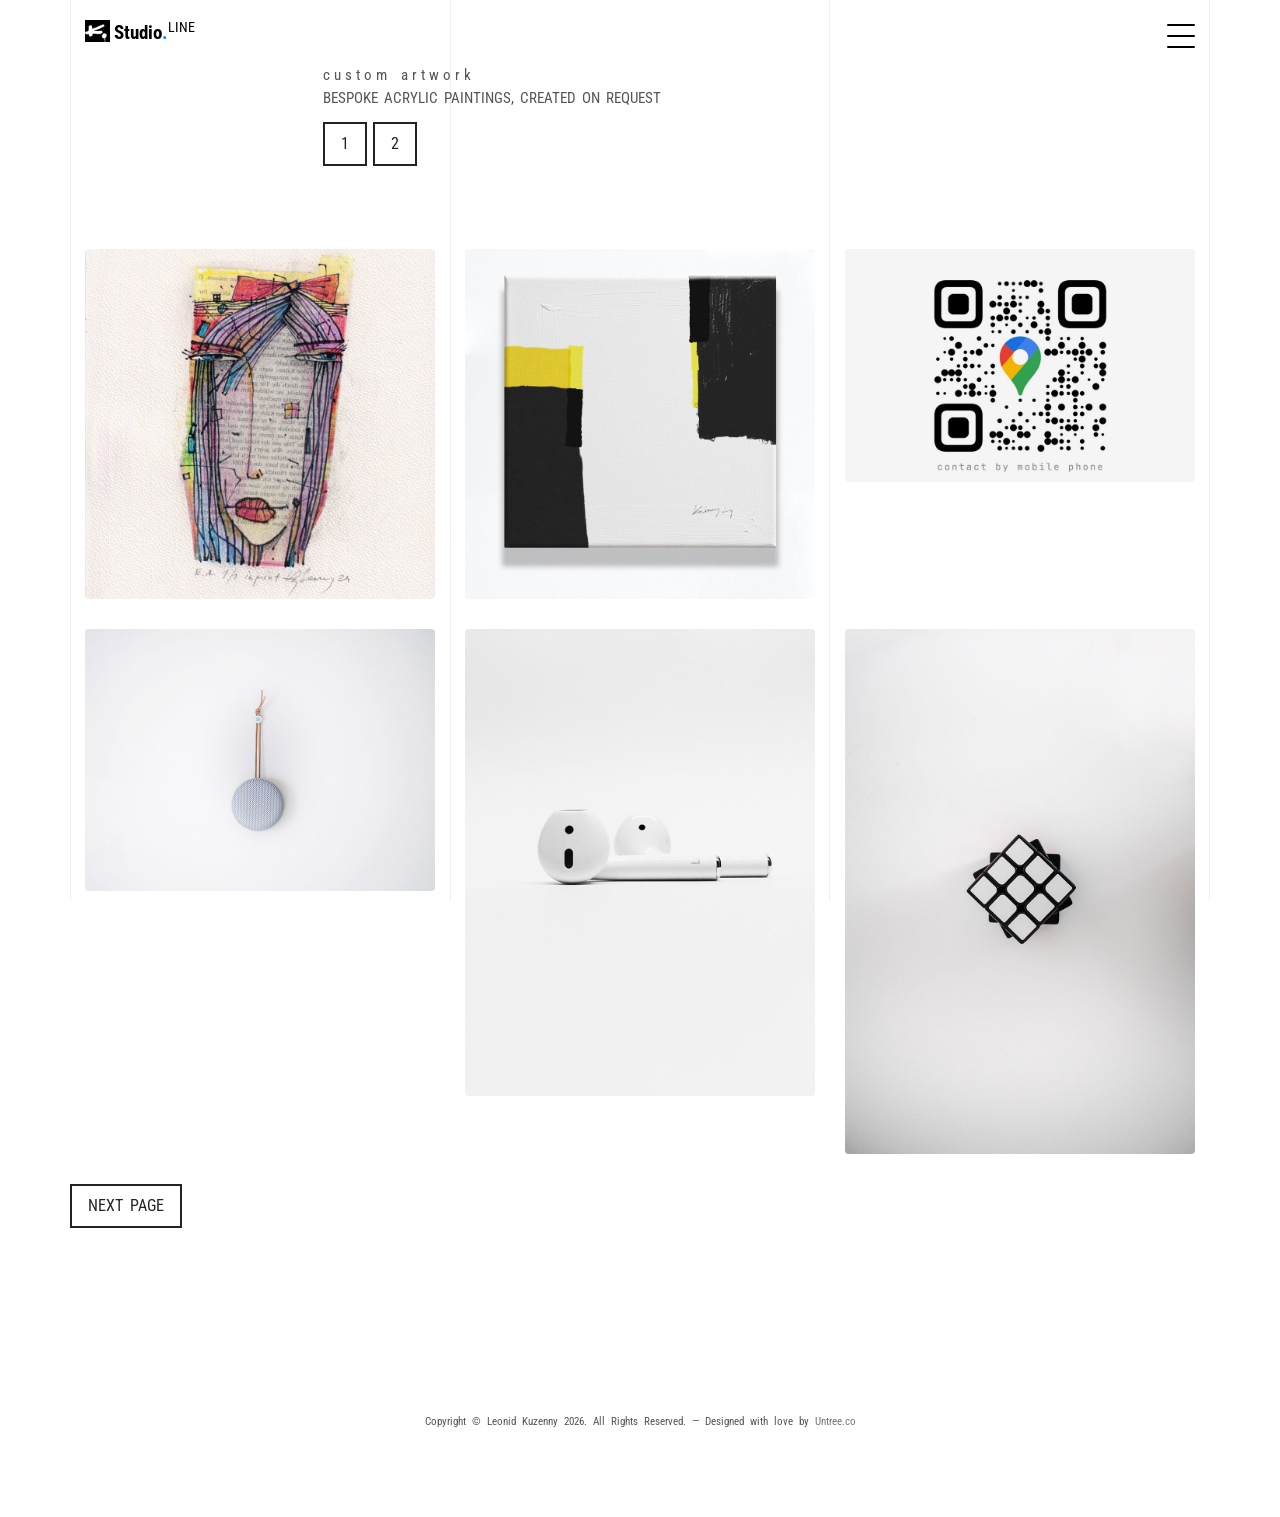
==== index.html @ 8657c37e "Update index.html" ====
<!doctype html>
<html lang=en>
<head>
<title>KUZENNY.COM – Bespoke Abstract Paintings on request. Painting on Canvas</title>
<meta charset=utf-8>
<meta name=viewport content="width=device-width,initial-scale=1,shrink-to-fit=no">
<meta name=author content="Leonid Kuzenny">
<link rel=icon href=/favicon.ico>
<link rel=icon type=image/png sizes=96x96 href=/favicon-96x96.png>
<meta name=description content="Official website of Leonid Kuzenny – bold and expressive abstract paintings on canvas. Explore unique large-format artworks, contact for commissions, and discover the latest creations.">
<meta name=keywords content="custom painting, abstract paintings, Leonid Kuzenny, large canvas art, custom abstract art, bespoke abstract paintings on request">
<link rel=preconnect href=https://fonts.googleapis.com>
<link rel=preconnect href=https://fonts.gstatic.com crossorigin>
<link href="https://fonts.googleapis.com/css2?family=Roboto+Condensed:ital,wght@0,100..900;1,100..900&display=swap" rel=stylesheet>
<link rel=stylesheet href=css/bootstrap.min.css>
<link rel=stylesheet href=fonts/flaticon/font/flaticon.css>
<link rel=stylesheet href=css/aos.css>
<link rel=stylesheet href=css/style.css>
</head><body data-spy=scroll data-target=.site-navbar-target data-offset=100><div class=lines-wrap><div class=lines-inner><div class=lines></div></div></div>
<div class="site-mobile-menu site-navbar-target"><div class=site-mobile-menu-header><div class=site-mobile-menu-close><span class="icofont-close js-menu-toggle"></span></div></div>
<div class=site-mobile-menu-body></div></div><nav class="site-nav dark mb-5 site-navbar-target"><div class=container><div class=site-navigation>
<a href=index.html class="logo m-0" style=text-decoration:none;display:inline-flex;align-items:flex-end>
<img src=logo.png width=25 height=22 alt="logo" style=margin:0;border:none><span style=line-height:1;margin-left:4px>Studio<span class=text-primary>.</span><sup>LINE</sup></span></a>

<ul class="js-clone-nav d-none d-lg-inline-none site-menu float-right site-nav-wrap">
<li><a href="/index.html" class="nav-link active">HOME</a></li>
<li><a href="/artwork.html" class="nav-link">All ARTWORK</a></li>
<li><a href="/bespoke.html" class="nav-link">BESPOKE</a></li>
<li><a href="/bio.html" class="nav-link">B I O</a></li>
<li><a href="/secure-guarantee.html" class="nav-link">SECURE GUARANTEE</a></li>
</ul>
  
<a href=# class="burger ml-auto float-right site-menu-toggle js-menu-toggle d-inline-block d-lg-inline-block" data-toggle=collapse data-target=#main-navbar><span></span></a></div></div></nav>
<div class="untree_co-section pb-0" id=home-section><div class=container><div class="row justify-content-center text-left"><div class=col-md-7>

<h1>custom artwork</h1>
<h2 class="subheading gsap-reveal-hero mb-4">Bespoke Acrylic Paintings, Created on Request</h2>
  
<a href="artwork/abstract-painting-4/index.html" target=_blank class="btn btn-outline-black">1</a> 
<a href="artwork/abstract-painting-4/index.html" target=_blank class="btn btn-outline-black">2</a>
  </p>
  
</div></div></div></div>
<div class="untree_co-section untree_co-section-4 pb-0" id=portfolio-section><div class=container><div class=relative><div class=loader-portfolio-wrap><div class=loader-portfolio>
</div></div></div>
<div id=portfolio-single-holder></div>
  
<div class=portfolio-wrapper><div id=posts class=row>

<div class="item web branding col-sm-6 col-md-6 col-lg-4 isotope-mb-2">  
<a href="artwork/abstract-painting-4/index.html" class="portfolio-item ajax-load-page isotope-item gsap-reveal-img" data-id="1"><div class="overlay"><div class="portfolio-item-content">
<h3>Obsessed Book</h3><p>web, branding</p></div></div><img src="images/img_1.jpg" class="lazyload img-fluid" alt="Images"></a></div>

<div class="item web branding col-sm-6 col-md-6 col-lg-4 isotope-mb-2">  
<a href="artwork/abstract-painting-4/index.html" class="portfolio-item ajax-load-page isotope-item gsap-reveal-img" data-id="1"><div class="overlay"><div class="portfolio-item-content">
<h3>Obsessed Book</h3><p>web, branding</p></div></div><img src="images/img_2.jpg" class="lazyload img-fluid" alt="Images"></a></div>

<div class="item web branding col-sm-6 col-md-6 col-lg-4 isotope-mb-2">  
<a href="portfolio-single-3.html" class="portfolio-item ajax-load-page isotope-item gsap-reveal-img" data-id="1"><div class="overlay"><div class="portfolio-item-content">
<h3>Obsessed Book</h3><p>web, branding</p></div></div><img src="images/img_3.jpg" class="lazyload img-fluid" alt="Images"></a></div>

<div class="item web branding col-sm-6 col-md-6 col-lg-4 isotope-mb-2">  
<a href="portfolio-single-4.html" class="portfolio-item ajax-load-page isotope-item gsap-reveal-img" data-id="1"><div class="overlay"><div class="portfolio-item-content">
<h3>Obsessed Book</h3><p>web, branding</p></div></div><img src="images/img_4.jpg" class="lazyload img-fluid" alt="Images"></a></div>

<div class="item web branding col-sm-6 col-md-6 col-lg-4 isotope-mb-2">  
<a href="portfolio-single-5.html" class="portfolio-item ajax-load-page isotope-item gsap-reveal-img" data-id="1"><div class="overlay"><div class="portfolio-item-content">
<h3>Obsessed Book</h3><p>web, branding</p></div></div><img src="images/img_5.jpg" class="lazyload img-fluid" alt="Images"></a></div>
  
<div class="item web branding col-sm-6 col-md-6 col-lg-4 isotope-mb-2">  
<a href="portfolio-single-6.html" class="portfolio-item ajax-load-page isotope-item gsap-reveal-img" data-id="1"><div class="overlay"><div class="portfolio-item-content">
<h3>Obsessed Book</h3><p>web, branding</p></div></div><img src="images/img_6.jpg" class="lazyload img-fluid" alt="Images"></a></div>

<p ><a href="https://kuzenny.com/" target="_blank" class="btn btn-outline-black">NEXT PAGE</a></p>    

</div></div></div></div><div class=site-footer><div class="row mt-5"><div class="col-12 text-center"><div class="row mt-5"><div class="col-12 text-center">
<p><small>Copyright &copy; Leonid Kuzenny <script>document.write((new Date).getFullYear())</script>. All Rights Reserved. &mdash; Designed with love by <a href=https://untree.co>Untree.co</a>
</small></p></div></div></div></div><div id=overlayer></div><div class=loader><div class=spinner-border role=status><span class=sr-only>Loading...</span></div></div>
<script src=js/jquery-3.4.1.min.js></script>
<script src=js/bootstrap.min.js></script>
<script src=js/aos.js></script>
<script src=js/custom.js></script>
<script async src="https://www.googletagmanager.com/gtag/js?id=G-SWCY5PZ0N8"></script>
<script>function gtag(){dataLayer.push(arguments)}window.dataLayer=window.dataLayer||[],gtag("js",new Date),gtag("config","G-SWCY5PZ0N8")</script>
</div></body>
</html>
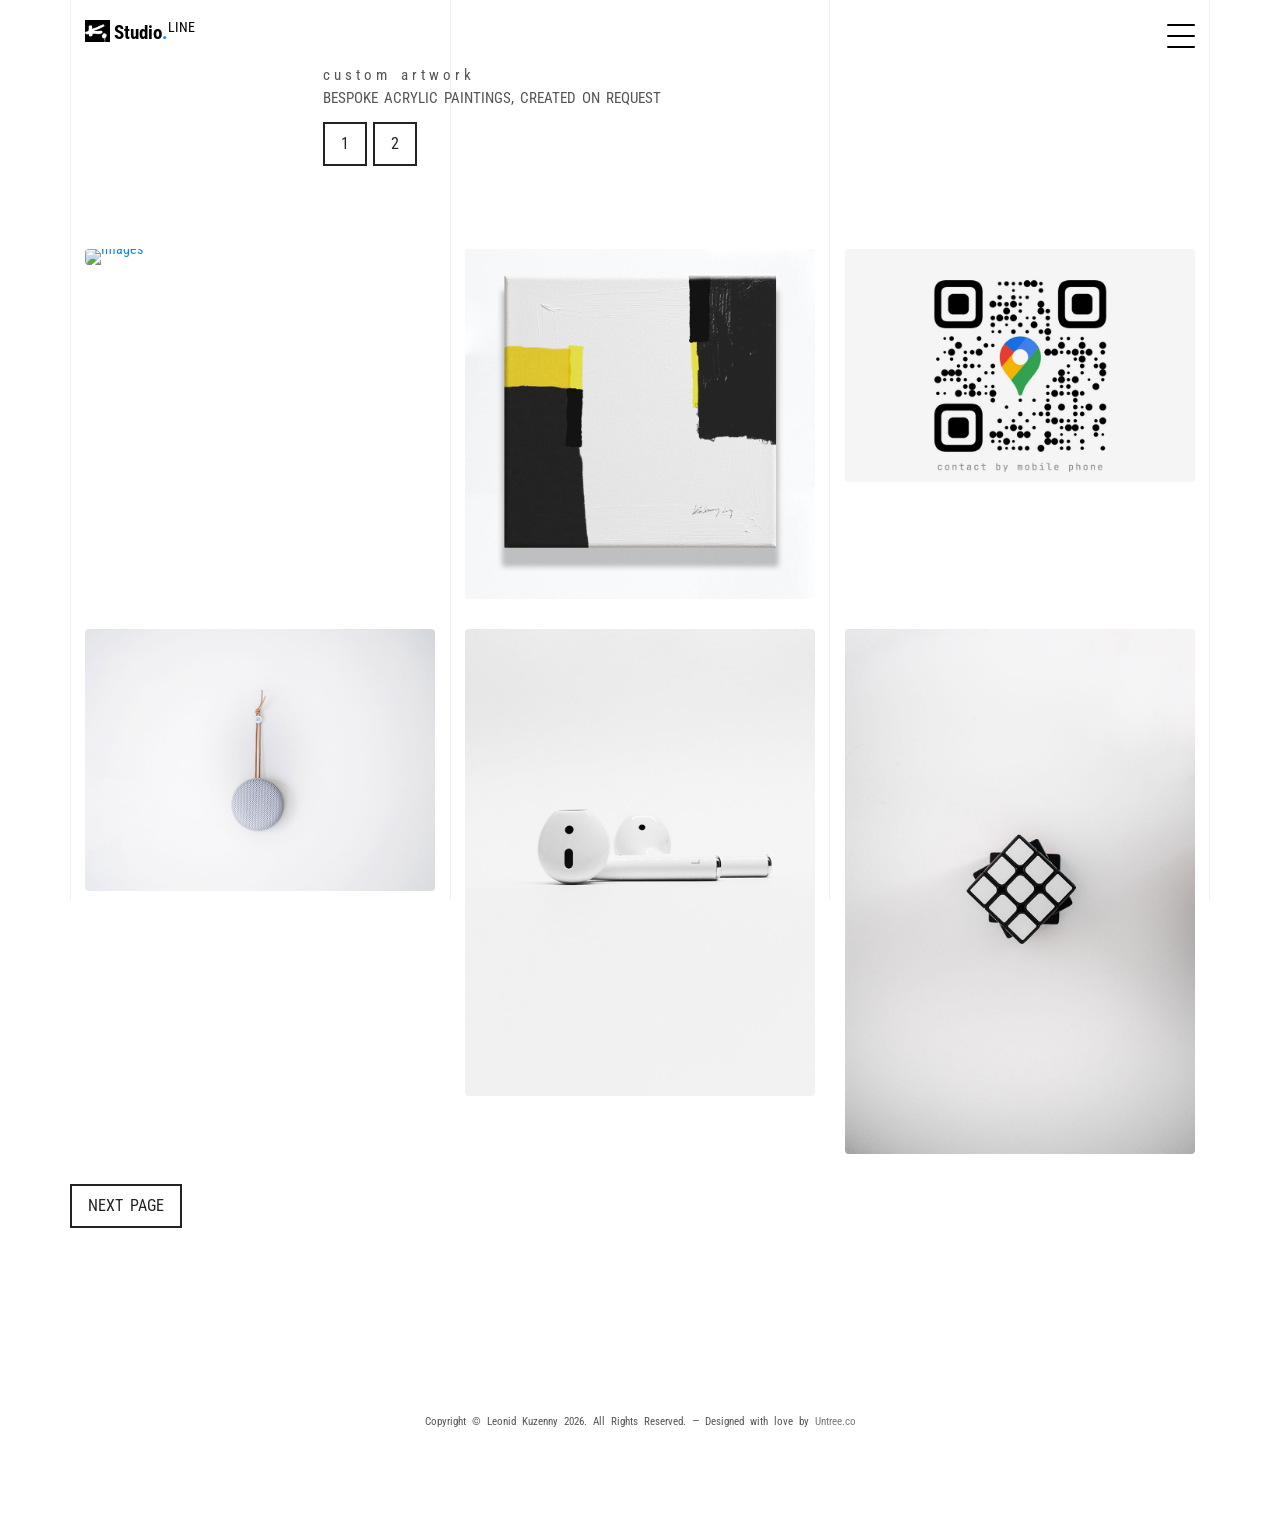
==== commit 1c1dffb7: "Update index.html" ====
--- a/index.html
+++ b/index.html
@@ -49,7 +49,7 @@
 
 <div class="item web branding col-sm-6 col-md-6 col-lg-4 isotope-mb-2">  
 <a href="artwork/abstract-painting-4/index.html" class="portfolio-item ajax-load-page isotope-item gsap-reveal-img" data-id="1"><div class="overlay"><div class="portfolio-item-content">
-<h3>Obsessed Book</h3><p>web, branding</p></div></div><img src="images/img_1.jpg" class="lazyload img-fluid" alt="Images"></a></div>
+<h3>Obsessed Book</h3><p>web, branding</p></div></div><img src="iartwork/abstract-painting-4/abstract-painting-01.jpg" class="lazyload img-fluid" alt="Images"></a></div>
 
 <div class="item web branding col-sm-6 col-md-6 col-lg-4 isotope-mb-2">  
 <a href="artwork/abstract-painting-4/index.html" class="portfolio-item ajax-load-page isotope-item gsap-reveal-img" data-id="1"><div class="overlay"><div class="portfolio-item-content">
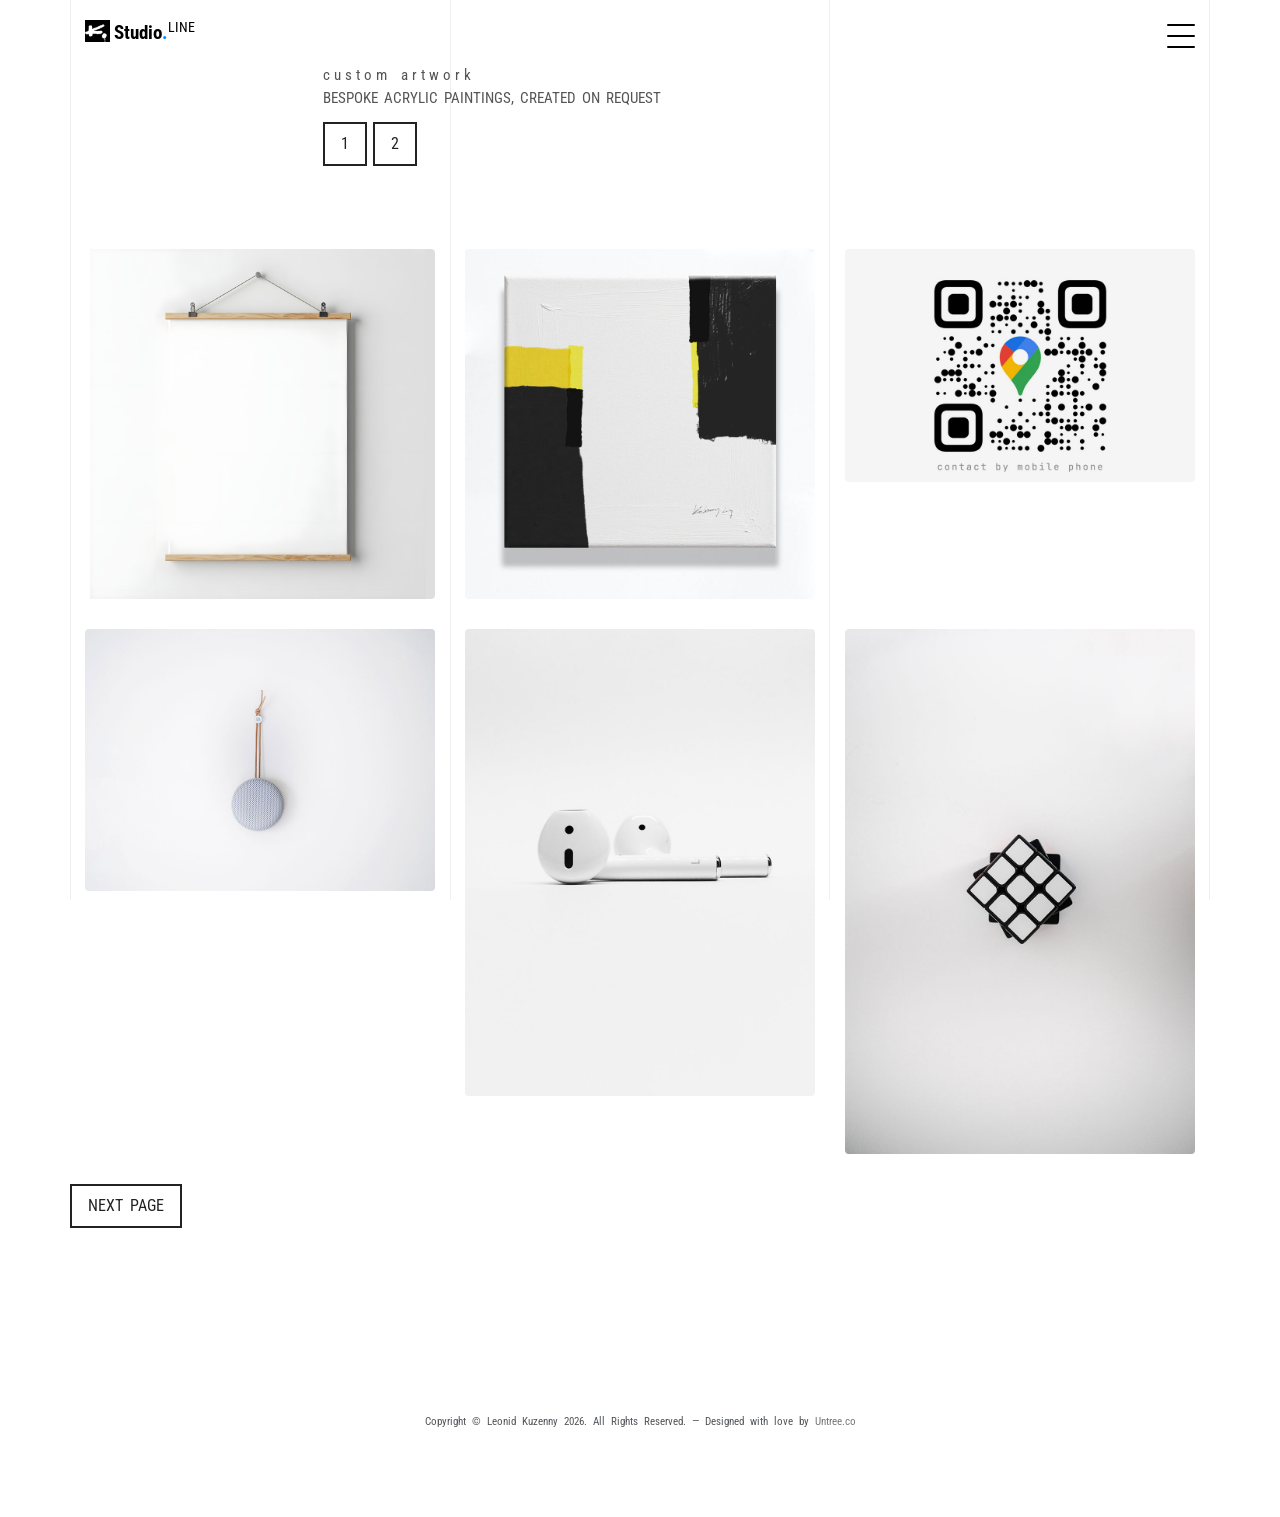
==== commit 37280f40: "Update index.html" ====
--- a/index.html
+++ b/index.html
@@ -49,7 +49,7 @@
 
 <div class="item web branding col-sm-6 col-md-6 col-lg-4 isotope-mb-2">  
 <a href="artwork/abstract-painting-4/index.html" class="portfolio-item ajax-load-page isotope-item gsap-reveal-img" data-id="1"><div class="overlay"><div class="portfolio-item-content">
-<h3>Obsessed Book</h3><p>web, branding</p></div></div><img src="iartwork/abstract-painting-4/abstract-painting-01.jpg" class="lazyload img-fluid" alt="Images"></a></div>
+<h3>Obsessed Book</h3><p>web, branding</p></div></div><img src="artwork/abstract-painting-4/abstract-painting-01.jpg" class="lazyload img-fluid" alt="Images"></a></div>
 
 <div class="item web branding col-sm-6 col-md-6 col-lg-4 isotope-mb-2">  
 <a href="artwork/abstract-painting-4/index.html" class="portfolio-item ajax-load-page isotope-item gsap-reveal-img" data-id="1"><div class="overlay"><div class="portfolio-item-content">
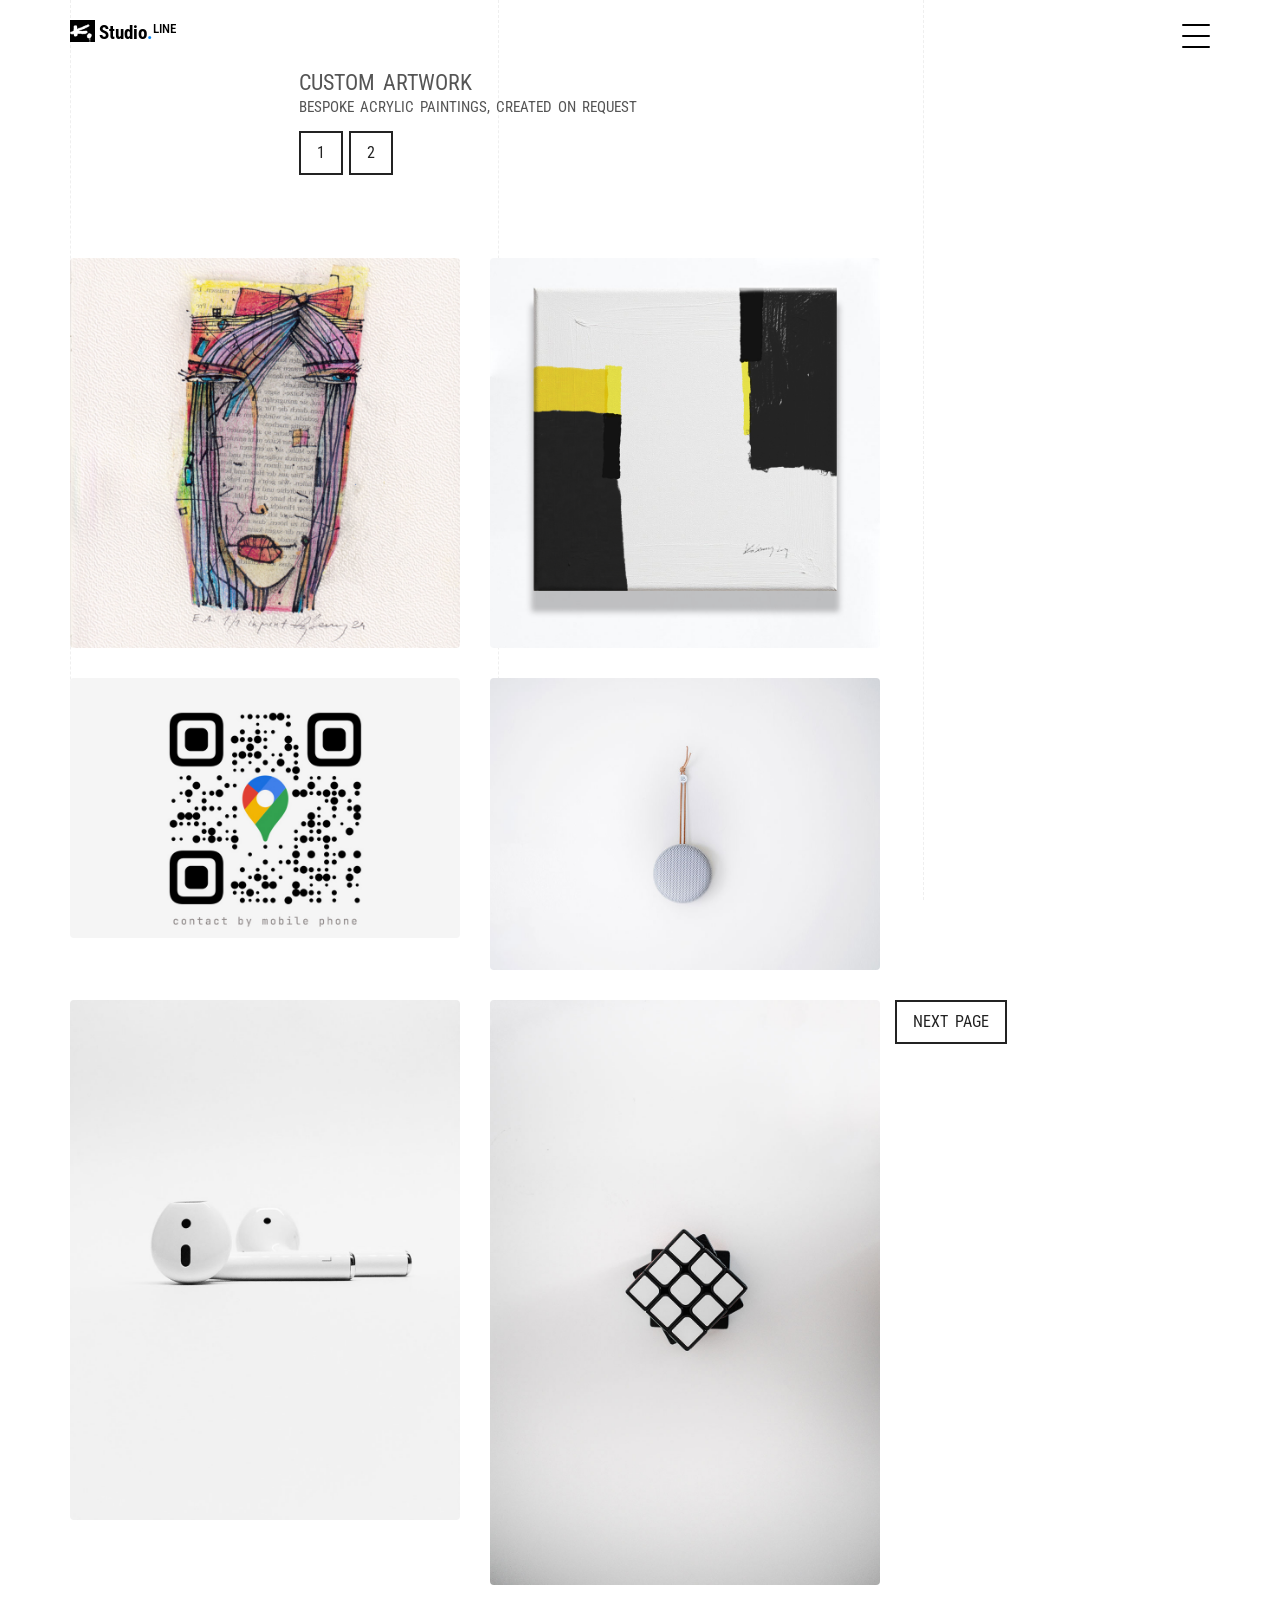
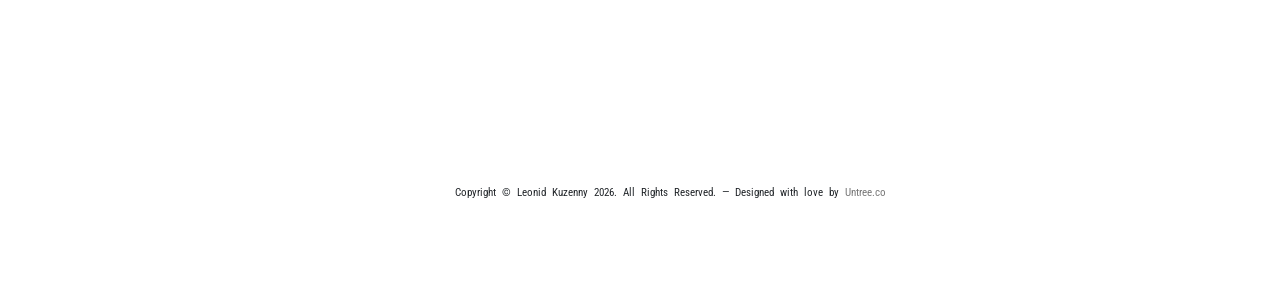
==== commit 9741049e: "Add files via upload" ====
--- a/index.html
+++ b/index.html
@@ -21,23 +21,20 @@
 <div class=site-mobile-menu-body></div></div><nav class="site-nav dark mb-5 site-navbar-target"><div class=container><div class=site-navigation>
 <a href=index.html class="logo m-0" style=text-decoration:none;display:inline-flex;align-items:flex-end>
 <img src=logo.png width=25 height=22 alt="logo" style=margin:0;border:none><span style=line-height:1;margin-left:4px>Studio<span class=text-primary>.</span><sup>LINE</sup></span></a>
-
 <ul class="js-clone-nav d-none d-lg-inline-none site-menu float-right site-nav-wrap">
-<li><a href="/index.html" class="nav-link active">HOME</a></li>
-<li><a href="/artwork.html" class="nav-link">All ARTWORK</a></li>
-<li><a href="/bespoke.html" class="nav-link">BESPOKE</a></li>
-<li><a href="/bio.html" class="nav-link">B I O</a></li>
-<li><a href="/secure-guarantee.html" class="nav-link">SECURE GUARANTEE</a></li>
-</ul>
-  
-<a href=# class="burger ml-auto float-right site-menu-toggle js-menu-toggle d-inline-block d-lg-inline-block" data-toggle=collapse data-target=#main-navbar><span></span></a></div></div></nav>
+<li><a href=https://kuzenny.com/index.html class="nav-link active">HOME</a></li>
+<li><a href=https://kuzenny.com/artwork.html class=nav-link>All ARTWORK</a></li>
+<li><a href=https://kuzenny.com/bespoke.html class=nav-link>BESPOKE</a></li>
+<li><a href=https://kuzenny.com/bio.html class=nav-link>B I O</a></li>
+<li><a href=https://kuzenny.com/secure-guarantee.html class=nav-link>SECURE GUARANTEE</a></li>
+</ul><a href=# class="burger ml-auto float-right site-menu-toggle js-menu-toggle d-inline-block d-lg-inline-block" data-toggle=collapse data-target=#main-navbar><span></span></a></div></div></nav>
 <div class="untree_co-section pb-0" id=home-section><div class=container><div class="row justify-content-center text-left"><div class=col-md-7>
 
 <h1>custom artwork</h1>
 <h2 class="subheading gsap-reveal-hero mb-4">Bespoke Acrylic Paintings, Created on Request</h2>
   
-<a href="artwork/abstract-painting-4/index.html" target=_blank class="btn btn-outline-black">1</a> 
-<a href="artwork/abstract-painting-4/index.html" target=_blank class="btn btn-outline-black">2</a>
+<a href=artwork/abstract-painting-4/index.html target=_blank class="btn btn-outline-black">1</a> 
+<a href=artwork/abstract-painting-4/index.html target=_blank class="btn btn-outline-black">2</a>
   </p>
   
 </div></div></div></div>
@@ -48,11 +45,11 @@
 <div class=portfolio-wrapper><div id=posts class=row>
 
 <div class="item web branding col-sm-6 col-md-6 col-lg-4 isotope-mb-2">  
-<a href="artwork/abstract-painting-4/index.html" class="portfolio-item ajax-load-page isotope-item gsap-reveal-img" data-id="1"><div class="overlay"><div class="portfolio-item-content">
-<h3>Obsessed Book</h3><p>web, branding</p></div></div><img src="artwork/abstract-painting-4/abstract-painting-01.jpg" class="lazyload img-fluid" alt="Images"></a></div>
+<a href="portfolio-single-1.html" class="portfolio-item ajax-load-page isotope-item gsap-reveal-img" data-id="1"><div class="overlay"><div class="portfolio-item-content">
+<h3>Obsessed Book</h3><p>web, branding</p></div></div><img src="images/img_1.jpg" class="lazyload img-fluid" alt="Images"></a></div>
 
 <div class="item web branding col-sm-6 col-md-6 col-lg-4 isotope-mb-2">  
-<a href="artwork/abstract-painting-4/index.html" class="portfolio-item ajax-load-page isotope-item gsap-reveal-img" data-id="1"><div class="overlay"><div class="portfolio-item-content">
+<a href="portfolio-single-2.html" class="portfolio-item ajax-load-page isotope-item gsap-reveal-img" data-id="1"><div class="overlay"><div class="portfolio-item-content">
 <h3>Obsessed Book</h3><p>web, branding</p></div></div><img src="images/img_2.jpg" class="lazyload img-fluid" alt="Images"></a></div>
 
 <div class="item web branding col-sm-6 col-md-6 col-lg-4 isotope-mb-2">  
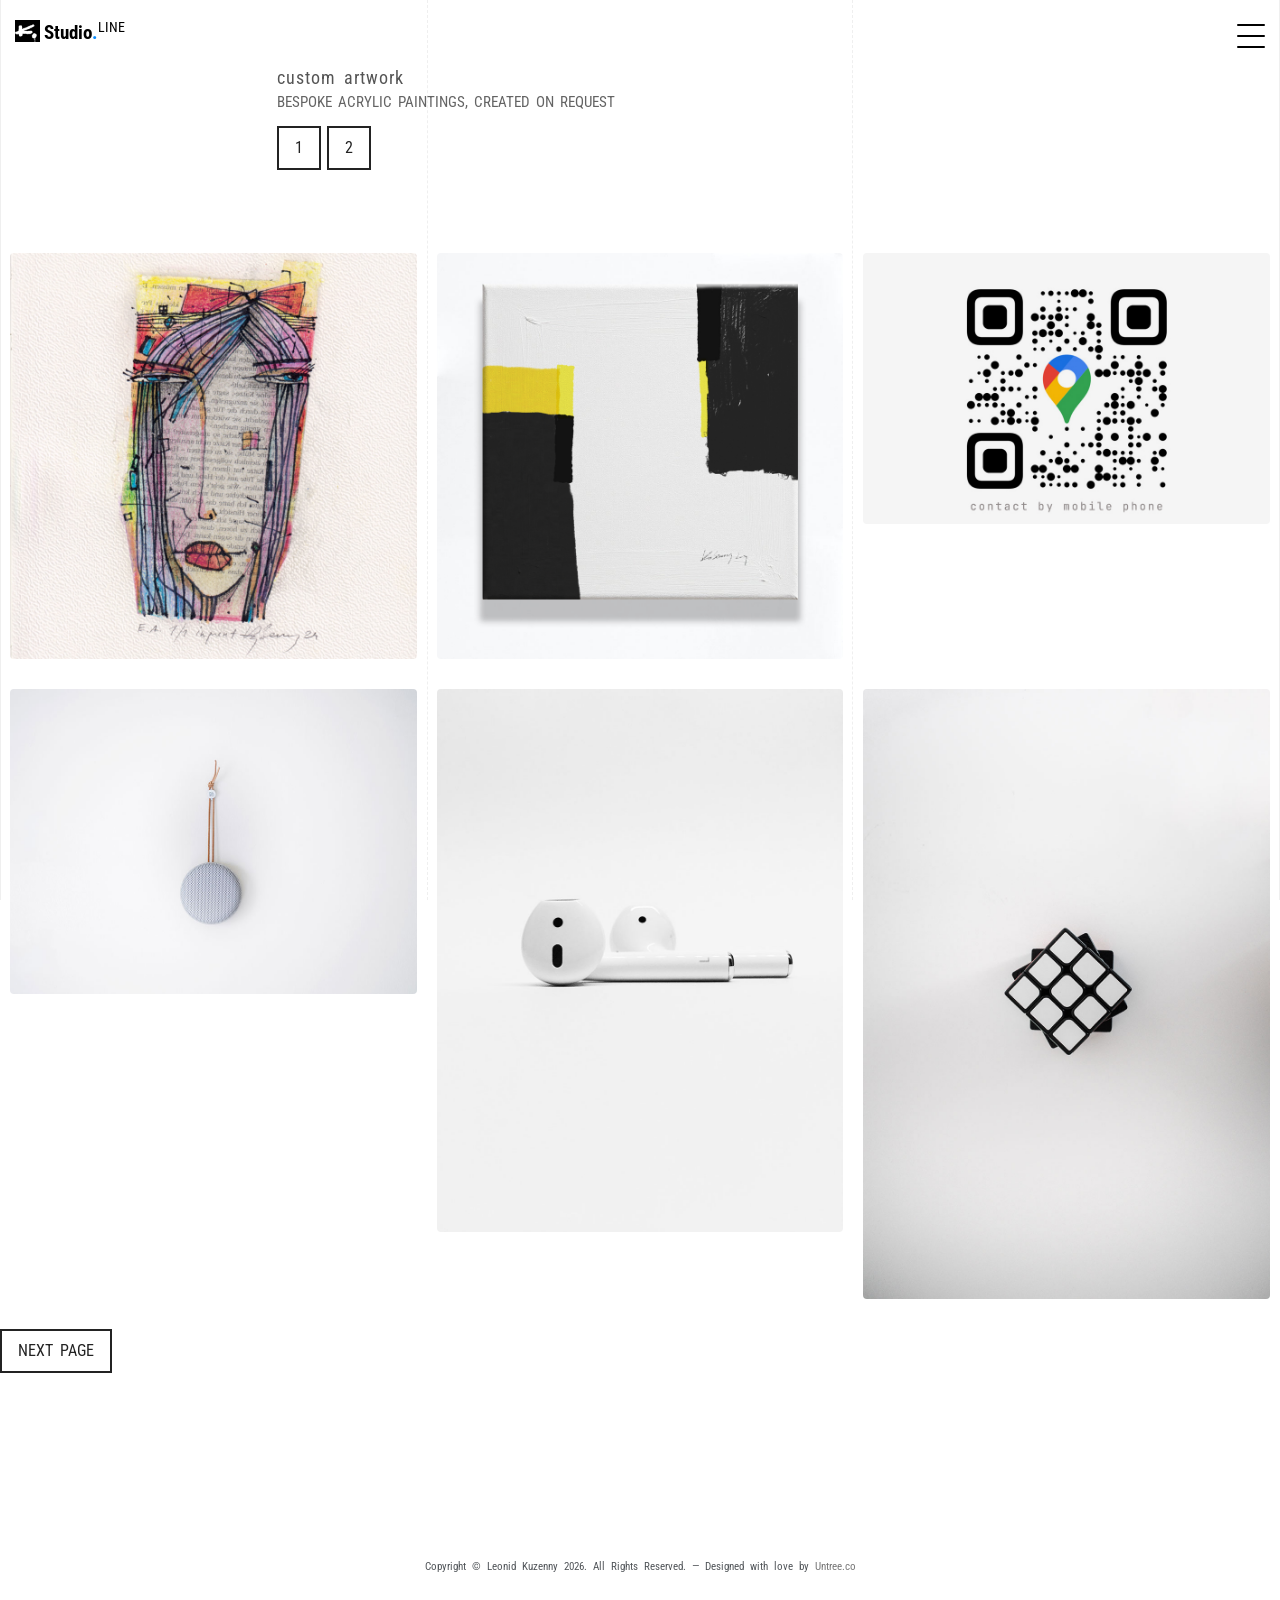
==== commit fd65ea7e: "Update index.html" ====
--- a/index.html
+++ b/index.html
@@ -77,6 +77,9 @@
 <script src=js/bootstrap.min.js></script>
 <script src=js/aos.js></script>
 <script src=js/custom.js></script>
+<script src="js/isotope.pkgd.min.js"></script>
+<script src="js/imagesloaded.pkgd.js"></script>
+<script src="js/jquery.fancybox.min.js"></script>
 <script async src="https://www.googletagmanager.com/gtag/js?id=G-SWCY5PZ0N8"></script>
 <script>function gtag(){dataLayer.push(arguments)}window.dataLayer=window.dataLayer||[],gtag("js",new Date),gtag("config","G-SWCY5PZ0N8")</script>
 </div></body>
